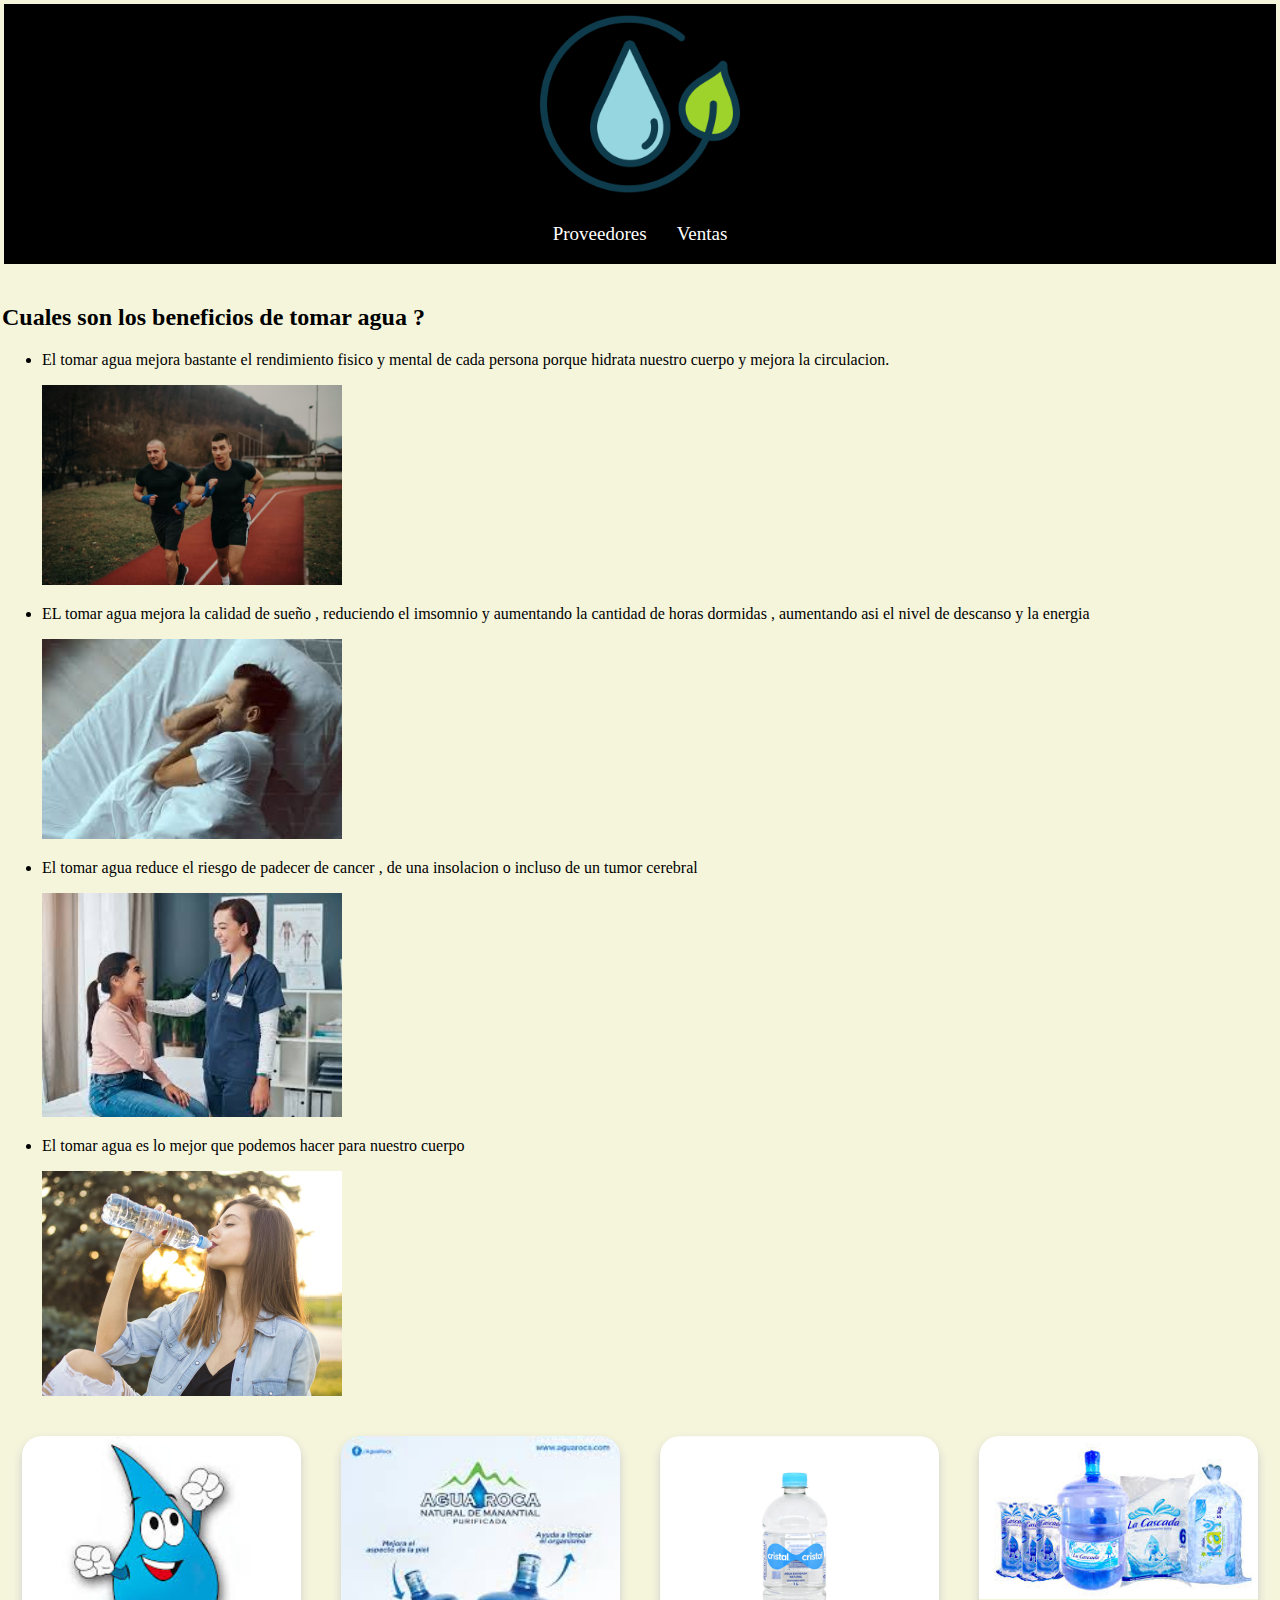
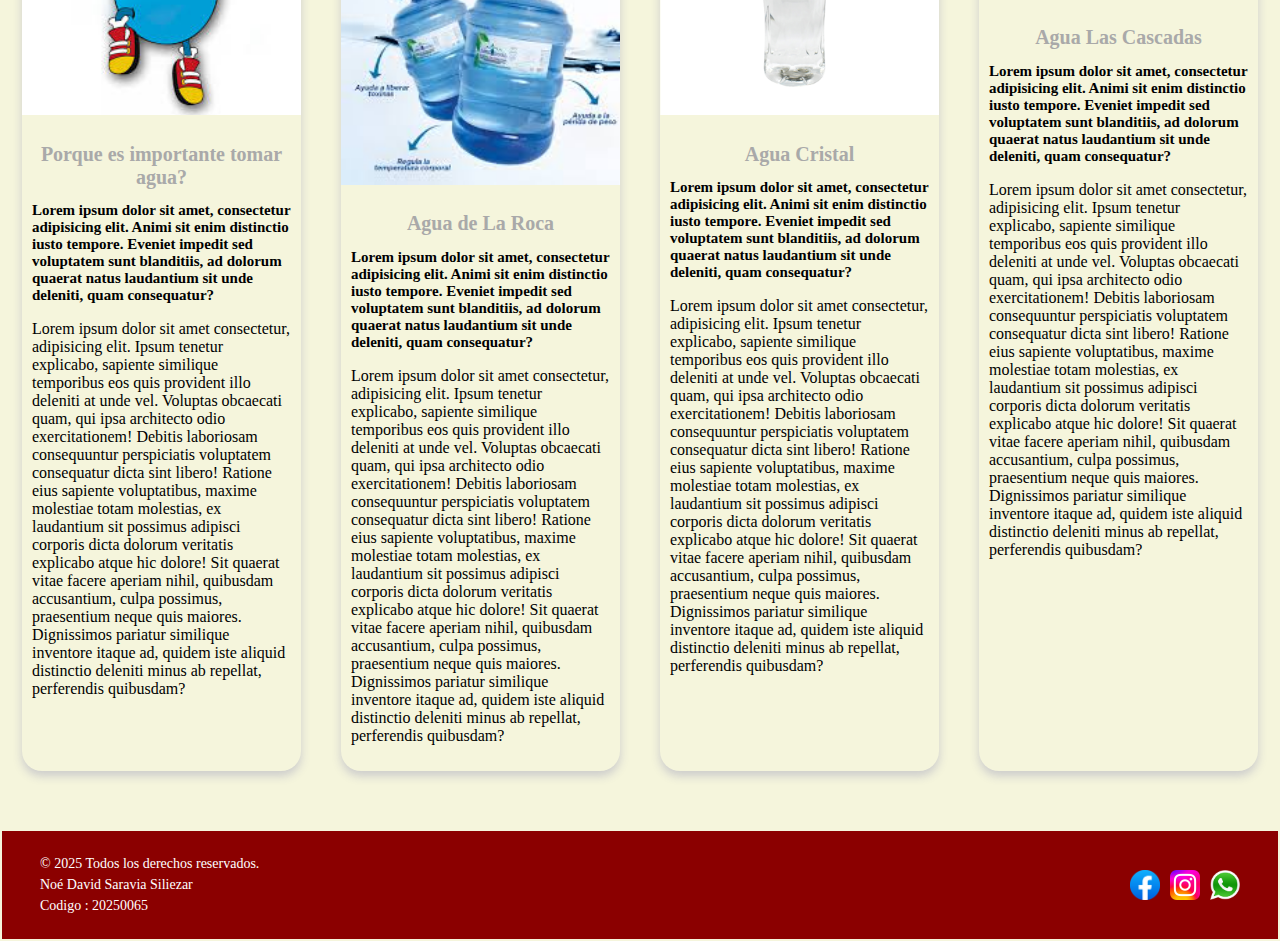
==== index.html @ a8477bde "Inicio" ====
<!DOCTYPE html>
<html lang="en">
<head>
    <meta charset="UTF-8">
    <meta name="viewport" content="width=device-width, initial-scale=1.0">
    <title>La importancia del agua</title>
    <link rel="stylesheet" href="./css/index.css">
    <link rel="image/png" type="icon" href="./img/descarga.jpg">
</head>
<header>
    <nav>
        <img src="./img/5625934.png" alt="">
        <ul>
            <li><a href="./paginas/MasInfo.html" target="_blank">Proveedores</a></li>
            <li><a href="./paginas/ventas.html" target="_blank">Ventas</a></li>
            
        </ul>
    </nav>
    
</header>
<br>
<body>
    <main>
        <div class="divv">
        <h2> Cuales son los beneficios de tomar agua ?</h2>
        <ul>
            <li><p>El tomar agua mejora bastante el rendimiento fisico y mental de cada persona
                porque hidrata nuestro cuerpo y mejora la circulacion.</p><img src="./img/box.jpeg" alt="Boxeador corriendo"></li>
            <li><p>EL tomar agua mejora la calidad de sueño , reduciendo el imsomnio y aumentando la cantidad
                de horas dormidas , aumentando asi el nivel de descanso y la energia </p><img src="./img/durmiendio.jpeg" alt="Persona corriendo"></li>
            <li><p>El tomar agua reduce el riesgo de padecer de cancer , de una insolacion o incluso de un tumor cerebral</p><img src="./img/salud.jpeg" alt="Persona con salud"></li>
            <li><p>El tomar agua es lo mejor que podemos hacer para nuestro cuerpo</p><img src="./img/tomandoagua.jpg" alt="tomandoagua"></li>
        </div>
        </ul>
        <div class="madre">
        <div class="card">
            <img src="./img/1div.jpg" alt="">
            <div class="cardcontent">
                <h1>Porque es importante tomar agua?</h1>
                <h2>Lorem ipsum dolor sit amet, consectetur adipisicing elit. 
                    Animi sit enim distinctio iusto tempore. Eveniet impedit sed voluptatem sunt blanditiis,
                     ad dolorum quaerat natus laudantium sit unde deleniti, quam consequatur?</h2>
                     <p>Lorem ipsum dolor sit amet consectetur, adipisicing elit. Ipsum tenetur explicabo, sapiente similique temporibus eos quis provident illo deleniti at unde vel. Voluptas obcaecati quam, qui ipsa architecto odio exercitationem!
                     Debitis laboriosam consequuntur perspiciatis voluptatem consequatur dicta sint libero! Ratione eius sapiente voluptatibus, maxime molestiae totam molestias, 
                     ex laudantium sit possimus adipisci corporis dicta dolorum veritatis explicabo atque hic dolore!
                     Sit quaerat vitae facere aperiam nihil, quibusdam accusantium, culpa possimus, praesentium neque quis maiores.
                      Dignissimos pariatur similique inventore itaque ad, quidem iste aliquid distinctio deleniti minus ab repellat, perferendis quibusdam?</p>

            </div>
        </div>
        <div class="card">
            <img src="./img/roca.jpeg" alt="">
            <div class="cardcontent">
                <h1>Agua de La Roca</h1>
                <h2>Lorem ipsum dolor sit amet, consectetur adipisicing elit. 
                    Animi sit enim distinctio iusto tempore. Eveniet impedit sed voluptatem sunt blanditiis,
                     ad dolorum quaerat natus laudantium sit unde deleniti, quam consequatur?</h2>
                     <p>Lorem ipsum dolor sit amet consectetur, adipisicing elit. Ipsum tenetur explicabo, sapiente similique temporibus eos quis provident illo deleniti at unde vel. Voluptas obcaecati quam, qui ipsa architecto odio exercitationem!
                     Debitis laboriosam consequuntur perspiciatis voluptatem consequatur dicta sint libero! Ratione eius sapiente voluptatibus, maxime molestiae totam molestias, 
                     ex laudantium sit possimus adipisci corporis dicta dolorum veritatis explicabo atque hic dolore!
                     Sit quaerat vitae facere aperiam nihil, quibusdam accusantium, culpa possimus, praesentium neque quis maiores.
                      Dignissimos pariatur similique inventore itaque ad, quidem iste aliquid distinctio deleniti minus ab repellat, perferendis quibusdam?</p>
                      
            </div>
        </div>
        <div class="card">
            <img src="./img/cristal.jpeg" alt="">
            <div class="cardcontent">
                <h1>Agua Cristal</h1>
                <h2>Lorem ipsum dolor sit amet, consectetur adipisicing elit. 
                    Animi sit enim distinctio iusto tempore. Eveniet impedit sed voluptatem sunt blanditiis,
                     ad dolorum quaerat natus laudantium sit unde deleniti, quam consequatur?</h2>
                     <p>Lorem ipsum dolor sit amet consectetur, adipisicing elit. Ipsum tenetur explicabo, sapiente similique temporibus eos quis provident illo deleniti at unde vel. Voluptas obcaecati quam, qui ipsa architecto odio exercitationem!
                     Debitis laboriosam consequuntur perspiciatis voluptatem consequatur dicta sint libero! Ratione eius sapiente voluptatibus, maxime molestiae totam molestias, 
                     ex laudantium sit possimus adipisci corporis dicta dolorum veritatis explicabo atque hic dolore!
                     Sit quaerat vitae facere aperiam nihil, quibusdam accusantium, culpa possimus, praesentium neque quis maiores.
                      Dignissimos pariatur similique inventore itaque ad, quidem iste aliquid distinctio deleniti minus ab repellat, perferendis quibusdam?</p>
                      
            </div>
        </div>
        <div class="card">
            <img src="./img/cascada.jpeg" alt="">
            <div class="cardcontent">
                <h1>Agua Las Cascadas</h1>
                <h2>Lorem ipsum dolor sit amet, consectetur adipisicing elit. 
                    Animi sit enim distinctio iusto tempore. Eveniet impedit sed voluptatem sunt blanditiis,
                     ad dolorum quaerat natus laudantium sit unde deleniti, quam consequatur?</h2>
                     <p>Lorem ipsum dolor sit amet consectetur, adipisicing elit. Ipsum tenetur explicabo, sapiente similique temporibus eos quis provident illo deleniti at unde vel. Voluptas obcaecati quam, qui ipsa architecto odio exercitationem!
                     Debitis laboriosam consequuntur perspiciatis voluptatem consequatur dicta sint libero! Ratione eius sapiente voluptatibus, maxime molestiae totam molestias, 
                     ex laudantium sit possimus adipisci corporis dicta dolorum veritatis explicabo atque hic dolore!
                     Sit quaerat vitae facere aperiam nihil, quibusdam accusantium, culpa possimus, praesentium neque quis maiores.
                      Dignissimos pariatur similique inventore itaque ad, quidem iste aliquid distinctio deleniti minus ab repellat, perferendis quibusdam?</p>

            </div>
        </div>
    </div>
    </main>
</body>
<footer class="pie-pagina">
    <div class="contenedor-footer">
        <div class="info-footer">
            <p>© 2025 Todos los derechos reservados.</p>
            <p>Noé David Saravia Siliezar</p>
            <p>Codigo : 20250065</p>
        </div>
        <div class="redes-footer">
            <img src="./img/fb.jpeg" alt="Facebook">
            <img src="./img/ig.jpeg" alt="Instagram">
            <img src="./img/wh.jpeg" alt="WhatsApp">
        </div>
    </div>
  </footer>
</html>
---- css/index.css ----
header{
    margin: 0px;
    padding: 2px;
    display: flexbox;
    justify-content: space-evenly;
    align-items: center;
}
header img{
    width: 100px;
}
header h3{
    text-align: center;
    font-size: 40px;
}
body{
    margin: 0px;
    background-color: beige;
}
.card{
    margin: 20px;
    width: 300px;
    border-radius: 20px;
    overflow: hidden;
    box-shadow: 0px 5px 10px #ccc;
    font-family: Georgia, 'Times New Roman', Times, serif;
  
   
}
.card img{
    width: 100%;
}
.card h1{
    font-size: 20px;
    text-align: center;
    color: darkgray;
}
.card h2{
    font-size: 15px;
}
.cardcontent{
    padding: 10px;
    
}
.madre{
    display: flex;
    justify-content: space-between;
}
.divv{
    width: 100%;
    overflow: hidden;
    
   
    
}
.divv img{
width: 300px;


}

nav a:hover{
    text-decoration: underline;
}
nav{
    display:flex ;
    align-items: center;
    flex-direction: column;
    font-size: 19px;
    background-color: black;
}
nav ul{
    padding: 0;
    display: flex;
    gap: 30px;
}
nav ul li{
    display: inline;
}
nav img{
    width: 200px;
}
nav a{
    text-decoration: none;
    color: white;
}
body{
    margin: 2px;
}
.pie-pagina {
    background-color: #8b0000;
    color: white;
    padding: 20px 0;
    margin-top: 40px;
  }
  
  .contenedor-footer {
    width: 100%;
    max-width: 1200px;
    margin: 0 auto;
    padding: 0 20px;
    display: flex;
    justify-content: space-between;
    flex-wrap: wrap;
    align-items: center;
  }
  
  .info-footer {
    width: 100%;
    max-width: 600px;
  }
  
  .info-footer p {
    margin: 5px 0;
    font-size: 14px;
  }
  
  .redes-footer {
    display: flex;
    gap: 10px;
  }
  
  .redes-footer img {
    width: 30px;
    height: 30px;
    cursor: pointer;
  }
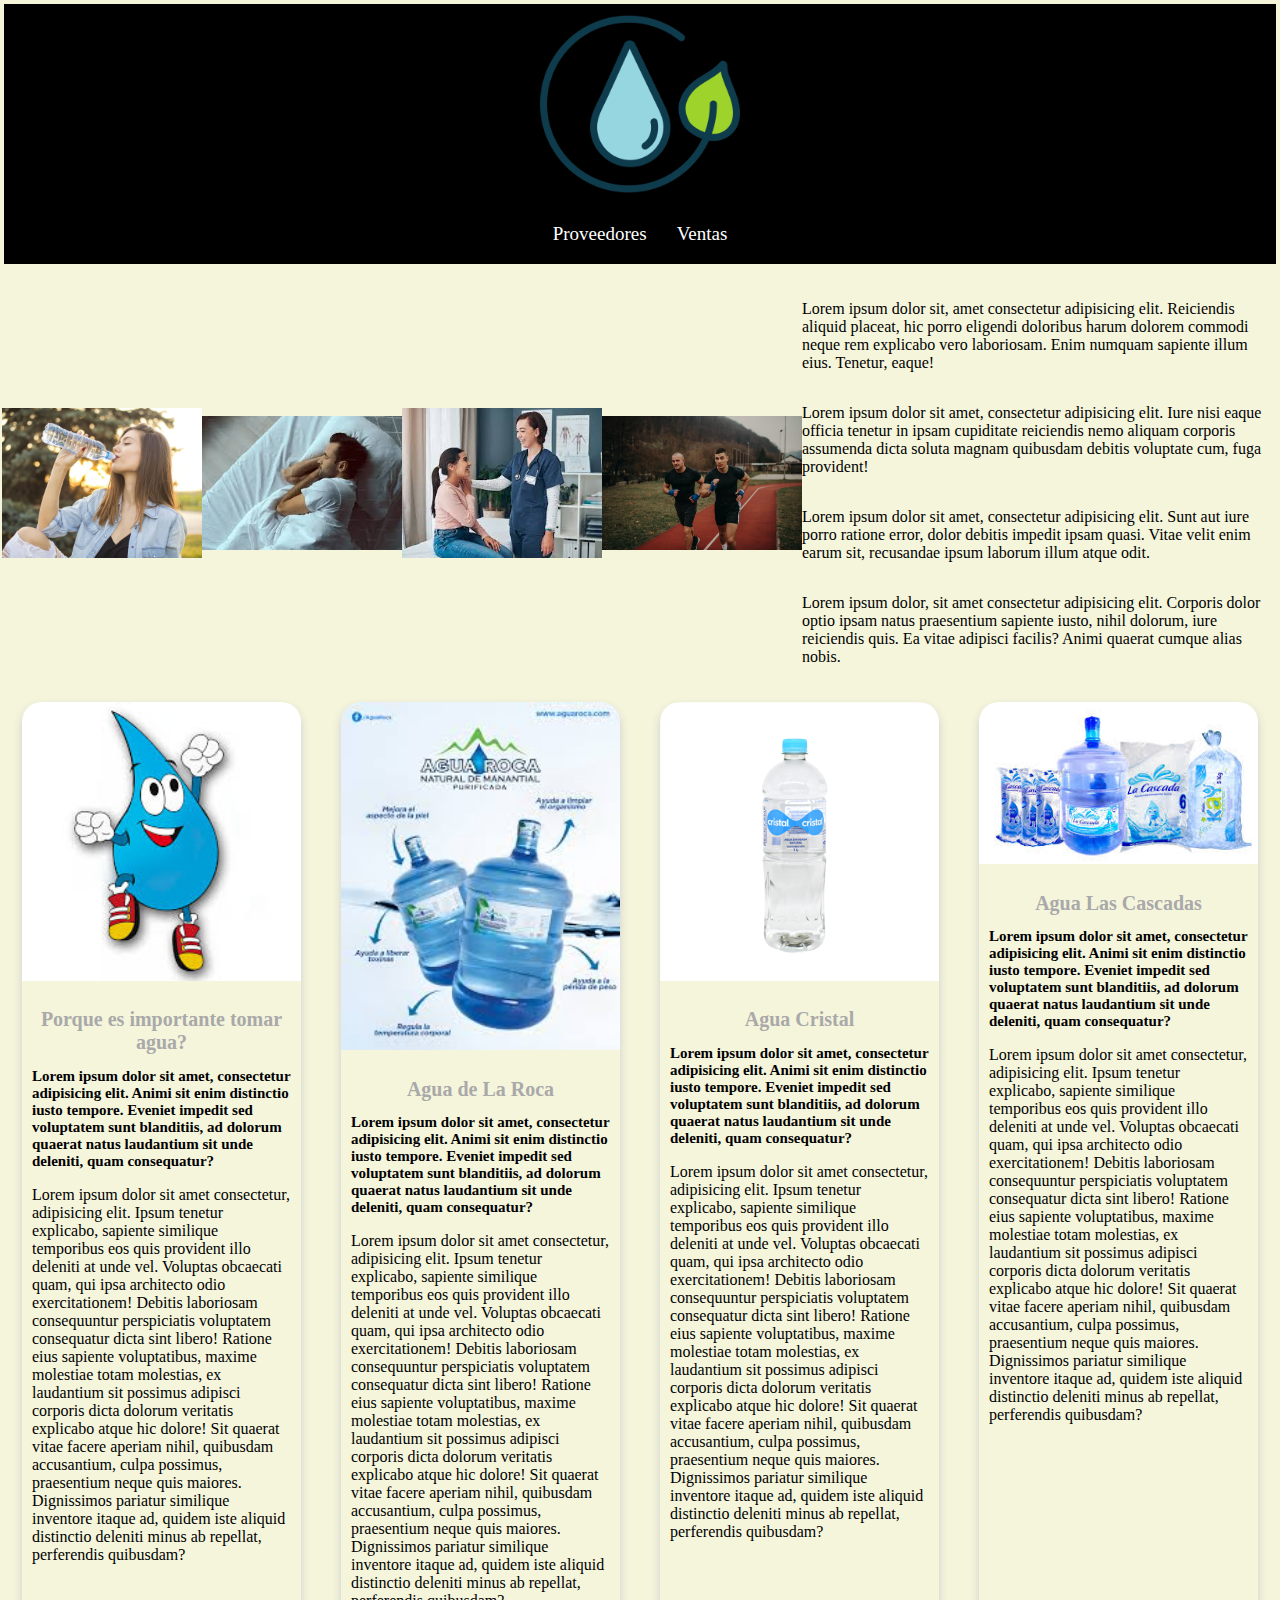
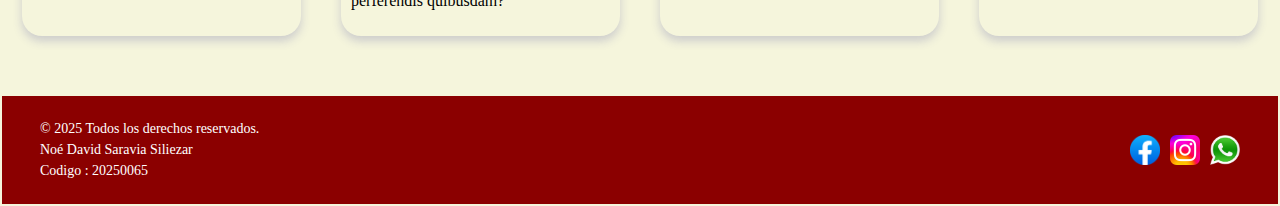
==== commit d3c4902f: "final" ====
--- a/index.html
+++ b/index.html
@@ -21,17 +21,26 @@
 <br>
 <body>
     <main>
-        <div class="divv">
-        <h2> Cuales son los beneficios de tomar agua ?</h2>
-        <ul>
-            <li><p>El tomar agua mejora bastante el rendimiento fisico y mental de cada persona
-                porque hidrata nuestro cuerpo y mejora la circulacion.</p><img src="./img/box.jpeg" alt="Boxeador corriendo"></li>
-            <li><p>EL tomar agua mejora la calidad de sueño , reduciendo el imsomnio y aumentando la cantidad
-                de horas dormidas , aumentando asi el nivel de descanso y la energia </p><img src="./img/durmiendio.jpeg" alt="Persona corriendo"></li>
-            <li><p>El tomar agua reduce el riesgo de padecer de cancer , de una insolacion o incluso de un tumor cerebral</p><img src="./img/salud.jpeg" alt="Persona con salud"></li>
-            <li><p>El tomar agua es lo mejor que podemos hacer para nuestro cuerpo</p><img src="./img/tomandoagua.jpg" alt="tomandoagua"></li>
+        <div class="container">
+            <div class="images">
+             <img src="./img/tomandoagua.jpg" alt="TomandoAgua">
+             <br>
+             <img src="./img/durmiendio.jpeg" alt="Persona Durmiendo">
+             <br>
+             <img src="./img/salud.jpeg" alt="Persona con Salud">
+             <br>
+             <img src="./img/box.jpeg" alt="BoxeadorCorriendo">
+             <br>
+            </div>
+            <div class="text">
+             <p>Lorem ipsum dolor sit, amet consectetur adipisicing elit. Reiciendis aliquid placeat, hic porro eligendi doloribus harum dolorem commodi neque rem explicabo vero laboriosam. Enim numquam sapiente illum eius. Tenetur, eaque!</p>
+             <p>Lorem ipsum dolor sit amet, consectetur adipisicing elit. Iure nisi eaque officia tenetur in ipsam cupiditate reiciendis nemo aliquam corporis assumenda dicta soluta magnam quibusdam debitis voluptate cum, fuga provident!</p>
+             <p>Lorem ipsum dolor sit amet, consectetur adipisicing elit. Sunt aut iure porro ratione error, dolor debitis impedit ipsam quasi. Vitae velit enim earum sit, recusandae ipsum laborum illum atque odit.</p>
+             <p>Lorem ipsum dolor, sit amet consectetur adipisicing elit. Corporis dolor optio ipsam natus praesentium sapiente iusto, nihil dolorum, iure reiciendis quis. Ea vitae adipisci facilis? Animi quaerat cumque alias nobis.</p>
+            </div>
         </div>
-        </ul>
+
+        
         <div class="madre">
         <div class="card">
             <img src="./img/1div.jpg" alt="">
--- a/css/index.css
+++ b/css/index.css
@@ -45,18 +45,7 @@
     display: flex;
     justify-content: space-between;
 }
-.divv{
-    width: 100%;
-    overflow: hidden;
-    
-   
-    
-}
-.divv img{
-width: 300px;
 
-
-}
 
 nav a:hover{
     text-decoration: underline;
@@ -123,4 +112,25 @@
     width: 30px;
     height: 30px;
     cursor: pointer;
-  }+  }
+  .container{
+    display: flex;
+    justify-content:space-evenly ;
+    align-items: center;
+}
+.images{
+    display: flex;
+    justify-content: space-around;
+    align-items: center;
+}
+.images img{
+    width: 200px;
+    height: 200px;
+    object-fit: contain;
+}
+.text{
+    display: flex;
+    flex-direction: column;
+    justify-content: space-around;
+    align-items: flex-start;
+}